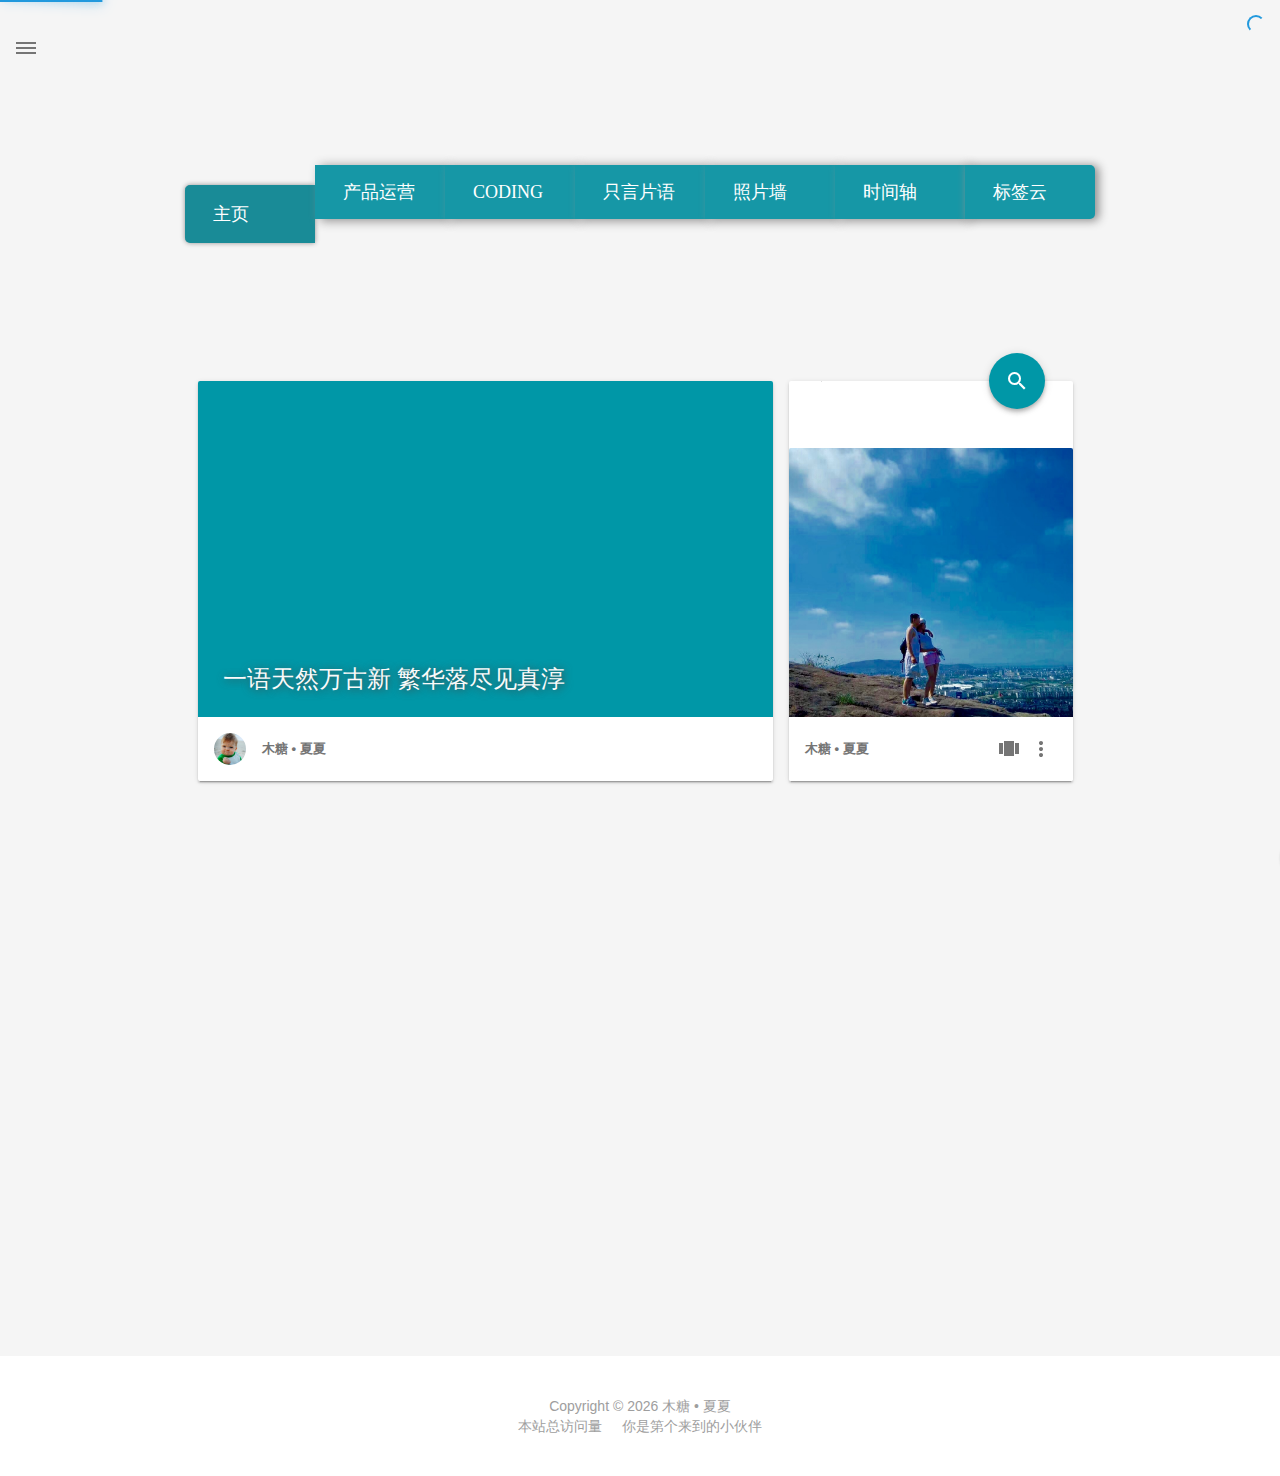
==== index.html @ 6023048c "Site updated: 2017-12-03 03:09:45" ====
<!DOCTYPE html>
<html style="display: none;" lang="zh">
    <head>
    <meta charset="utf-8">
    <meta name="baidu_union_verify" content="26bfc4e4250990ecbb964597d21adbf9">
    <!--
        © Material Theme
        https://github.com/viosey/hexo-theme-material
        Version: 1.5.0 -->
    <script>
        window.materialVersion = "1.5.0"
        // Delete localstorage with these tags
        window.oldVersion = [
            'codestartv1',
            '1.3.4',
            '1.4.0',
            '1.4.0b1'
        ]
    </script>

    <!-- dns prefetch -->
    <meta http-equiv="x-dns-prefetch-control" content="on">














    <!-- Title -->
    
    <title>
        
        木糖 • 夏夏
    </title>

    <!-- Meta & Info -->
    <meta http-equiv="X-UA-Compatible" content="IE=Edge,chrome=1">
    <meta name="viewport" content="width=device-width, initial-scale=1, user-scalable=no">
    <meta name="format-detection" content="telephone=no"/>
    <meta name="theme-color" content="#0097A7">
    <meta name="author" content="木糖 • 夏夏">
    <meta name="description" itemprop="description" content="">
    <meta name="keywords" content="">

    <!-- Import lsloader -->
    <script>(function(){window.lsloader={jsRunSequence:[],jsnamemap:{},cssnamemap:{}};lsloader.removeLS=function(key){try{localStorage.removeItem(key)}catch(e){}};lsloader.setLS=function(key,val){try{localStorage.setItem(key,val)}catch(e){}};lsloader.getLS=function(key){var val="";try{val=localStorage.getItem(key)}catch(e){val=""}return val};versionString="/*"+(window.materialVersion||"unknownVersion")+"*/";lsloader.clean=function(){try{var keys=[];for(var i=0;i<localStorage.length;i++){keys.push(localStorage.key(i))}keys.forEach(function(key){var data=lsloader.getLS(key);if(window.oldVersion){var remove=window.oldVersion.reduce(function(p,c){return p||data.indexOf("/*"+c+"*/")!==-1},false);if(remove){lsloader.removeLS(key)}}})}catch(e){}};lsloader.clean();lsloader.load=function(jsname,jspath,cssonload,isJs){if(typeof cssonload==="boolean"){isJs=cssonload;cssonload=undefined}isJs=isJs||false;cssonload=cssonload||function(){};var code;code=this.getLS(jsname);if(code&&code.indexOf(versionString)===-1){this.removeLS(jsname);this.requestResource(jsname,jspath,cssonload,isJs);return}if(code){var versionNumber=code.split(versionString)[0];if(versionNumber!=jspath){console.log("reload:"+jspath);this.removeLS(jsname);this.requestResource(jsname,jspath,cssonload,isJs);return}code=code.split(versionString)[1];if(isJs){this.jsRunSequence.push({name:jsname,code:code});this.runjs(jspath,jsname,code)}else{document.getElementById(jsname).appendChild(document.createTextNode(code));cssonload()}}else{this.requestResource(jsname,jspath,cssonload,isJs)}};lsloader.requestResource=function(name,path,cssonload,isJs){var that=this;if(isJs){this.iojs(path,name,function(path,name,code){that.setLS(name,path+versionString+code);that.runjs(path,name,code)})}else{this.iocss(path,name,function(code){document.getElementById(name).appendChild(document.createTextNode(code));that.setLS(name,path+versionString+code)},cssonload)}};lsloader.iojs=function(path,jsname,callback){var that=this;that.jsRunSequence.push({name:jsname,code:""});try{var xhr=new XMLHttpRequest;xhr.open("get",path,true);xhr.onreadystatechange=function(){if(xhr.readyState==4){if(xhr.status>=200&&xhr.status<300||xhr.status==304){if(xhr.response!=""){callback(path,jsname,xhr.response);return}}that.jsfallback(path,jsname)}};xhr.send(null)}catch(e){that.jsfallback(path,jsname)}};lsloader.iocss=function(path,jsname,callback,cssonload){var that=this;try{var xhr=new XMLHttpRequest;xhr.open("get",path,true);xhr.onreadystatechange=function(){if(xhr.readyState==4){if(xhr.status>=200&&xhr.status<300||xhr.status==304){if(xhr.response!=""){callback(xhr.response);cssonload();return}}that.cssfallback(path,jsname,cssonload)}};xhr.send(null)}catch(e){that.cssfallback(path,jsname,cssonload)}};lsloader.iofonts=function(path,jsname,callback,cssonload){var that=this;try{var xhr=new XMLHttpRequest;xhr.open("get",path,true);xhr.onreadystatechange=function(){if(xhr.readyState==4){if(xhr.status>=200&&xhr.status<300||xhr.status==304){if(xhr.response!=""){callback(xhr.response);cssonload();return}}that.cssfallback(path,jsname,cssonload)}};xhr.send(null)}catch(e){that.cssfallback(path,jsname,cssonload)}};lsloader.runjs=function(path,name,code){if(!!name&&!!code){for(var k in this.jsRunSequence){if(this.jsRunSequence[k].name==name){this.jsRunSequence[k].code=code}}}if(!!this.jsRunSequence[0]&&!!this.jsRunSequence[0].code&&this.jsRunSequence[0].status!="failed"){var script=document.createElement("script");script.appendChild(document.createTextNode(this.jsRunSequence[0].code));script.type="text/javascript";document.getElementsByTagName("head")[0].appendChild(script);this.jsRunSequence.shift();if(this.jsRunSequence.length>0){this.runjs()}}else if(!!this.jsRunSequence[0]&&this.jsRunSequence[0].status=="failed"){var that=this;var script=document.createElement("script");script.src=this.jsRunSequence[0].path;script.type="text/javascript";this.jsRunSequence[0].status="loading";script.onload=function(){that.jsRunSequence.shift();if(that.jsRunSequence.length>0){that.runjs()}};document.body.appendChild(script)}};lsloader.tagLoad=function(path,name){this.jsRunSequence.push({name:name,code:"",path:path,status:"failed"});this.runjs()};lsloader.jsfallback=function(path,name){if(!!this.jsnamemap[name]){return}else{this.jsnamemap[name]=name}for(var k in this.jsRunSequence){if(this.jsRunSequence[k].name==name){this.jsRunSequence[k].code="";this.jsRunSequence[k].status="failed";this.jsRunSequence[k].path=path}}this.runjs()};lsloader.cssfallback=function(path,name,cssonload){if(!!this.cssnamemap[name]){return}else{this.cssnamemap[name]=1}var link=document.createElement("link");link.type="text/css";link.href=path;link.rel="stylesheet";link.onload=link.onerror=cssonload;var root=document.getElementsByTagName("script")[0];root.parentNode.insertBefore(link,root)};lsloader.runInlineScript=function(scriptId,codeId){var code=document.getElementById(codeId).innerText;this.jsRunSequence.push({name:scriptId,code:code});this.runjs()};lsloader.loadCombo=function(jslist){var updateList="";var requestingModules={};for(var k in jslist){var LS=this.getLS(jslist[k].name);if(!!LS){var version=LS.split(versionString)[0];var code=LS.split(versionString)[1]}else{var version=""}if(version==jslist[k].path){this.jsRunSequence.push({name:jslist[k].name,code:code,path:jslist[k].path})}else{this.jsRunSequence.push({name:jslist[k].name,code:null,path:jslist[k].path,status:"comboloading"});requestingModules[jslist[k].name]=true;updateList+=(updateList==""?"":";")+jslist[k].path}}var that=this;if(!!updateList){var xhr=new XMLHttpRequest;xhr.open("get",combo+updateList,true);xhr.onreadystatechange=function(){if(xhr.readyState==4){if(xhr.status>=200&&xhr.status<300||xhr.status==304){if(xhr.response!=""){that.runCombo(xhr.response,requestingModules);return}}else{for(var i in that.jsRunSequence){if(requestingModules[that.jsRunSequence[i].name]){that.jsRunSequence[i].status="failed"}}that.runjs()}}};xhr.send(null)}this.runjs()};lsloader.runCombo=function(comboCode,requestingModules){comboCode=comboCode.split("/*combojs*/");comboCode.shift();for(var k in this.jsRunSequence){if(!!requestingModules[this.jsRunSequence[k].name]&&!!comboCode[0]){this.jsRunSequence[k].status="comboJS";this.jsRunSequence[k].code=comboCode[0];this.setLS(this.jsRunSequence[k].name,this.jsRunSequence[k].path+versionString+comboCode[0]);comboCode.shift()}}this.runjs()}})();</script>

    <!-- Import queue -->
    <script>function Queue(){this.dataStore=[];this.offer=b;this.poll=d;this.execNext=a;this.debug=false;this.startDebug=c;function b(e){if(this.debug){console.log("Offered a Queued Function.")}if(typeof e==="function"){this.dataStore.push(e)}else{console.log("You must offer a function.")}}function d(){if(this.debug){console.log("Polled a Queued Function.")}return this.dataStore.shift()}function a(){var e=this.poll();if(e!==undefined){if(this.debug){console.log("Run a Queued Function.")}e()}}function c(){this.debug=true}}var queue=new Queue();</script>

    <!-- Favicons -->
    <link rel="icon shortcut" type="image/ico" href="/img/favicon.png">
    <link rel="icon" sizes="192x192" href="/img/favicon.png">
    <link rel="apple-touch-icon" href="/img/favicon.png">

    <!--iOS -->
    <meta name="apple-mobile-web-app-title" content="Title">
    <meta name="apple-mobile-web-app-capable" content="yes">
    <meta name="apple-mobile-web-app-status-bar-style" content="black">
    <meta name="HandheldFriendly" content="True">
    <meta name="MobileOptimized" content="480">

    <!-- Add to homescreen for Chrome on Android -->
    <meta name="mobile-web-app-capable" content="yes">

    <!-- Add to homescreen for Safari on iOS -->
    <meta name="apple-mobile-web-app-capable" content="yes">
    <meta name="apple-mobile-web-app-status-bar-style" content="black">
    <meta name="apple-mobile-web-app-title" content="木糖 • 夏夏">

    <!-- Site Verification -->
    
    

    <!-- RSS -->
    

    <!--[if lte IE 9]>
        <link rel="stylesheet" href="/css/ie-blocker.css">

        
            <script src="/js/ie-blocker.zhCN.js"></script>
        
    <![endif]-->

    <!-- Import CSS -->
    
        <style id="material_css"></style><script>if(typeof window.lsLoadCSSMaxNums === "undefined")window.lsLoadCSSMaxNums = 0;window.lsLoadCSSMaxNums++;lsloader.load("material_css","/css/material.min.css?Z7a72R1E4SxzBKR/WGctOA==",function(){if(typeof window.lsLoadCSSNums === "undefined")window.lsLoadCSSNums = 0;window.lsLoadCSSNums++;if(window.lsLoadCSSNums == window.lsLoadCSSMaxNums)document.documentElement.style.display="";}, false)</script>
        <style id="style_css"></style><script>if(typeof window.lsLoadCSSMaxNums === "undefined")window.lsLoadCSSMaxNums = 0;window.lsLoadCSSMaxNums++;lsloader.load("style_css","/css/style.min.css?MKetZV3cUTfDxvMffaOezg==",function(){if(typeof window.lsLoadCSSNums === "undefined")window.lsLoadCSSNums = 0;window.lsLoadCSSNums++;if(window.lsLoadCSSNums == window.lsLoadCSSMaxNums)document.documentElement.style.display="";}, false)</script>

        

    

    
    
        <link rel="stylesheet" href="/css/menu_css.css">
    

    <!-- Config CSS -->

<!-- Other Styles -->
<style>
  body, html {
    font-family: Roboto, "Helvetica Neue", Helvetica, "PingFang SC", "Hiragino Sans GB", "Microsoft YaHei", "微软雅黑", Arial, sans-serif;
    overflow-x: hidden !important;
  }
  
  code {
    font-family: Consolas, Monaco, 'Andale Mono', 'Ubuntu Mono', monospace;
  }

  a {
    color: #00838F;
  }

  .mdl-card__media,
  #search-label,
  #search-form-label:after,
  #scheme-Paradox .hot_tags-count,
  #scheme-Paradox .sidebar_archives-count,
  #scheme-Paradox .sidebar-colored .sidebar-header,
  #scheme-Paradox .sidebar-colored .sidebar-badge{
    background-color: #0097A7 !important;
  }

  /* Sidebar User Drop Down Menu Text Color */
  #scheme-Paradox .sidebar-colored .sidebar-nav>.dropdown>.dropdown-menu>li>a:hover,
  #scheme-Paradox .sidebar-colored .sidebar-nav>.dropdown>.dropdown-menu>li>a:focus {
    color: #0097A7 !important;
  }

  #post_entry-right-info,
  .sidebar-colored .sidebar-nav li:hover > a,
  .sidebar-colored .sidebar-nav li:hover > a i,
  .sidebar-colored .sidebar-nav li > a:hover,
  .sidebar-colored .sidebar-nav li > a:hover i,
  .sidebar-colored .sidebar-nav li > a:focus i,
  .sidebar-colored .sidebar-nav > .open > a,
  .sidebar-colored .sidebar-nav > .open > a:hover,
  .sidebar-colored .sidebar-nav > .open > a:focus,
  #ds-reset #ds-ctx .ds-ctx-entry .ds-ctx-head a {
    color: #0097A7 !important;
  }

  .toTop {
    background: #757575 !important;
  }

  .material-layout .material-post>.material-nav,
  .material-layout .material-index>.material-nav,
  .material-nav a {
    color: #757575;
  }

  #scheme-Paradox .MD-burger-layer {
    background-color: #757575;
  }

  #scheme-Paradox #post-toc-trigger-btn {
    color: #757575;
  }

  .post-toc a:hover {
    color: #00838F;
    text-decoration: underline;
  }

</style>


<!-- Theme Background Related-->

    <style>
      body{
        background-color: #F5F5F5;
      }

      /* blog_info bottom background */
      #scheme-Paradox .material-layout .something-else .mdl-card__supporting-text{
        background-color: #fff;
      }
    </style>




<!-- Fade Effect -->

    <style>
      .fade {
        transition: all 800ms linear;
        -webkit-transform: translate3d(0,0,0);
        -moz-transform: translate3d(0,0,0);
        -ms-transform: translate3d(0,0,0);
        -o-transform: translate3d(0,0,0);
        transform: translate3d(0,0,0);
        opacity: 1;
      }

      .fade.out{
        opacity: 0;
      }
    </style>


<!-- Import Font -->
<!-- Import Roboto -->

    <style>
        @font-face {
            font-family: Roboto;
            font-style: normal;
            font-weight: 300;
            src: url(https://lib.baomitu.com/fonts/roboto/roboto-v15-latin-300.eot);
            src: local('Roboto'),local('Roboto-Normal'),url(https://lib.baomitu.com/fonts/roboto/roboto-v15-latin-300.eot?#iefix) format('embedded-opentype'),url(https://lib.baomitu.com/fonts/roboto/roboto-v15-latin-300.woff2) format('woff2'),url(https://lib.baomitu.com/fonts/roboto/roboto-v15-latin-300.woff) format('woff'),url(https://lib.baomitu.com/fonts/roboto/roboto-v15-latin-300.ttf) format('truetype'),url(https://lib.baomitu.com/fonts/roboto/roboto-v15-latin-300.svg#Roboto) format('svg')
        }

        @font-face {
            font-family: Roboto;
            font-style: normal;
            font-weight: regular;
            src: url(https://lib.baomitu.com/fonts/roboto/roboto-v15-latin-regular.eot);
            src: local('Roboto'),local('Roboto-Normal'),url(https://lib.baomitu.com/fonts/roboto/roboto-v15-latin-regular.eot?#iefix) format('embedded-opentype'),url(https://lib.baomitu.com/fonts/roboto/roboto-v15-latin-regular.woff2) format('woff2'),url(https://lib.baomitu.com/fonts/roboto/roboto-v15-latin-regular.woff) format('woff'),url(https://lib.baomitu.com/fonts/roboto/roboto-v15-latin-regular.ttf) format('truetype'),url(https://lib.baomitu.com/fonts/roboto/roboto-v15-latin-regular.svg#Roboto) format('svg')
        }

        @font-face {
            font-family: Roboto;
            font-style: normal;
            font-weight: 500;
            src: url(https://lib.baomitu.com/fonts/roboto/roboto-v15-latin-500.eot);
            src: local('Roboto'),local('Roboto-Normal'),url(https://lib.baomitu.com/fonts/roboto/roboto-v15-latin-500.eot?#iefix) format('embedded-opentype'),url(https://lib.baomitu.com/fonts/roboto/roboto-v15-latin-500.woff2) format('woff2'),url(https://lib.baomitu.com/fonts/roboto/roboto-v15-latin-500.woff) format('woff'),url(https://lib.baomitu.com/fonts/roboto/roboto-v15-latin-500.ttf) format('truetype'),url(https://lib.baomitu.com/fonts/roboto/roboto-v15-latin-500.svg#Roboto) format('svg')
        }
    </style>


<!-- Import Material Icon -->

    <style>
        @font-face {
            font-family: 'Material Icons';
            font-style: normal;
            font-weight: 400;
            src: local('Material Icons'),
            local('MaterialIcons-Regular'),
            url(/fonts/MaterialIcons-Regular.woff2) format('woff2'),
            url(/fonts/MaterialIcons-Regular.woff) format('woff'),
            url(/fonts/MaterialIcons-Regular.ttf) format('truetype');
        }
    </style>




    <!-- Import jQuery -->
    
        <script>lsloader.load("jq_js","/js/jquery.min.js?qcusAULNeBksqffqUM2+Ig==", true)</script>
    

    <!-- The Open Graph protocol -->
    <meta property="og:url" content="http://mutangxiaxia.github.io">
    <meta property="og:type" content="blog">
    <meta property="og:title" content="木糖 • 夏夏">
    <meta property="og:image" content="http://mutangxiaxia.github.io/img/favicon.png" />
    <meta property="og:description" content="">
    

    

    <!-- The Twitter Card protocol -->
    <meta name="twitter:title" content="木糖 • 夏夏">
    <meta name="twitter:description" content="">
    <meta name="twitter:image" content="http://mutangxiaxia.github.io/img/favicon.png">
    <meta name="twitter:card" content="summary_large_image" />
    <meta name="twitter:url" content="http://mutangxiaxia.github.io" />

    <!-- Add canonical link for SEO -->
    
        <link rel="canonical" href="http://mutangxiaxia.github.io" />
    

    <!-- Structured-data for SEO -->
    
        
<script type="application/ld+json">
{
    "@context": "http://schema.org",
    "@type": "Website",
    "publisher": {
        "@type": "Organization",
        "name": "木糖 • 夏夏",
        "logo": "/img/favicon.png"
    },
    "url": "http://mutangxiaxia.github.io",
    "image": {
        "@type": "ImageObject",
        "url": "/img/favicon.png"
    },
    "mainEntityOfPage": {
        "@type": "WebPage",
        "@id": "http://mutangxiaxia.github.io"
    },
    "description": ""
}
</script>




    

    <!-- Analytics -->
    
    
    

    <!-- Custom Head -->
    

    <script src="http://sdk.talkingdata.com/app/h5/v1?appid=DCAD94CDE6864CEDAE0E661F4DF3CDA7&vn=正式版&vc=2.0.1"></script>


</head>


    
        <body id="scheme-Paradox" class="lazy">
            <div class="material-layout  mdl-js-layout has-drawer is-upgraded">
                

                <!-- Main Container -->
                <main class="material-layout__content" id="main">

                    <!-- Top Anchor -->
                    <div id="top"></div>
                    

                        <div class="container_menu">
                                <ul class="menu">
                                    <li  class='active' ><a href="/">主页</a></li>
                                    <li  class='no_active' ><a href="/categories/pm">产品运营</a>
                                        <!-- <ul class="submenu">
                                            <li><a href="#">子菜单A</a></li>
                                            <li><a href="#">子菜单B</a></li>
                                            <li><a href="#">子菜单C</a></li>
                                            <li><a href="#">子菜单D</a></li>
                                            <li><a href="#">子菜单E</a></li>
                                            <li><a href="#">子菜单F</a></li>
                                            <li><a href="#">子菜单G</a></li>
                                            <li><a href="#">子菜单H</a></li>
                                        </ul> -->
                                    </li>
                                    <li  class='no_active' ><a href="/categories/coding">Coding</a>
                                        <!-- <ul class="submenu">
                                            <li><a href="#">子菜单A</a></li>
                                            <li><a href="#">子菜单B</a></li>
                                            <li><a href="#">子菜单C</a></li>
                                            <li><a href="#">子菜单D</a></li>
                                            <li><a href="#">子菜单E</a></li>
                                            <li><a href="#">子菜单F</a></li>
                                            <li><a href="#">子菜单G</a></li>
                                            <li><a href="#">子菜单H</a></li>
                                        </ul> -->
                                    </li>
                                    <li  class='no_active' ><a href="/categories/bookphrase">只言片语</a>
                                        <!-- <ul class="submenu">
                                            <li><a href="#">子菜单A</a></li>
                                            <li><a href="#">子菜单B</a></li>
                                            <li><a href="#">子菜单C</a></li>
                                            <li><a href="#">子菜单D</a></li>
                                            <li><a href="#">子菜单E</a></li>
                                            <li><a href="#">子菜单F</a></li>
                                            <li><a href="#">子菜单G</a></li>
                                            <li><a href="#">子菜单H</a></li>
                                        </ul> -->
                                    </li>
                                    <li  class='no_active' ><a href="#">照片墙</a></li>
                                    <li  class='no_active' ><a href="/timeline">时间轴</a></li>
                                    <li  class='no_active' ><a href="/tags">标签云</a></li>
                                </ul>
                        </div>
                        <!-- Hamburger Button -->
                        <button class="MD-burger-icon sidebar-toggle">
                            <span class="MD-burger-layer"></span>
                        </button>
                    

                    <!-- Index Module -->
<div class="material-index mdl-grid">
    
        <!-- Paradox Header -->
        <!-- Daily pic -->
<div class="mdl-card mdl-shadow--2dp daily-pic mdl-cell mdl-cell--8-col index-top-block" style="max-width: 575px;">

    <!-- Pic & Slogan -->
    <div class="mdl-card__media mdl-color-text--grey-50" style="background-image:url(https://api.i-meto.com/bing)">
        <p class="index-top-block-slogan"><a href="#">
        
            
                一语天然万古新 繁华落尽见真淳
            
        
        </a></p>
    </div>

    <!-- Avatar & Name -->
    <div class="mdl-card__supporting-text meta mdl-color-text--grey-600">
        <!-- Author Avatar -->
        <div id="author-avatar">
            <img src="/img/avatar.png" width="32px" height="32px" alt="avatar">
        </div>
        <div>
            <strong>木糖 • 夏夏</strong>
        </div>
    </div>
</div>

        <!-- Blog info -->
<div class="mdl-card mdl-shadow--2dp something-else mdl-cell mdl-cell--8-col mdl-cell--4-col-desktop index-top-block">

    <!-- Search -->
    
    <!-- Google -->
    <div class="mdl-textfield mdl-js-textfield mdl-textfield--expandable" method="post" action="">
        <label id="search-label" class="mdl-button mdl-js-ripple-effect mdl-js-button mdl-button--fab mdl-color--accent mdl-shadow--4dp" for="search">
            <i class="material-icons mdl-color-text--white" role="presentation">search</i>
        </label>

        <form autocomplete="off" id="search-form" method="get" action="//google.com/search" accept-charset="UTF-8" class="mdl-textfield__expandable-holder" target="_blank">
            <input class="mdl-textfield__input search-input" type="search" name="q" id="search" placeholder="">
            <label id="search-form-label" class="mdl-textfield__label" for="search"></label>

            <input type="hidden" name="sitesearch" value="http://mutangxiaxia.github.io">
        </form>
    </div>







    <!-- LOGO -->
    <div class="something-else-logo mdl-color--white mdl-color-text--grey-600" style='background-image: url("/img/logo.jpg"); background-size: cover;background-repeat: no-repeat;background-position: 50% 50%;'>
        <a href="#" target="_blank">

        </a>
    </div>

    <!-- Infomation -->
    <div class="mdl-card__supporting-text meta meta--fill mdl-color-text--grey-600">
        <!-- Blog Title -->
        <div>
            <strong>木糖 • 夏夏</strong>
        </div>
        <div class="section-spacer"></div>

        <!-- Pages -->
        <button id="show-pages-button" class="mdl-button mdl-js-button mdl-js-ripple-effect mdl-button--icon">
            <i class="material-icons" role="presentation">view_carousel</i>
            <span class="visuallyhidden">Pages</span>
        </button>
        <ul class="mdl-menu mdl-js-menu mdl-menu--bottom-right" for="show-pages-button">
            
        </ul>

        <!-- Menu -->
        <button id="menubtn" class="mdl-button mdl-js-button mdl-js-ripple-effect mdl-button--icon">
            <i class="material-icons" role="presentation">more_vert</i>
            <span class="visuallyhidden">show menu</span>
        </button>
        <ul class="mdl-menu mdl-js-menu mdl-menu--bottom-right" for="menubtn">
            

            

            
                <a class="index_share-link" href="http://service.weibo.com/share/share.php?appkey=&title=木糖 • 夏夏&url=http://mutangxiaxia.github.io&pic=http://mutangxiaxia.github.io/img/favicon.png&searchPic=false&style=simple" target="_blank">
                    <li class="mdl-menu__item mdl-js-ripple-effect">
                        分享到微博
                    </li>
                </a>
            

            
                <a class="index_share-link" href="https://twitter.com/intent/tweet?text=木糖 • 夏夏&url=http://mutangxiaxia.github.io&via=木糖 • 夏夏" target="_blank">
                    <li class="mdl-menu__item mdl-js-ripple-effect">
                        分享到 Twitter
                    </li>
                </a>
            

            
                <a class="index_share-link" href="https://www.facebook.com/sharer/sharer.php?u=http://mutangxiaxia.github.io" target="_blank">
                    <li class="mdl-menu__item mdl-js-ripple-effect">
                        分享到 Facebook
                    </li>
                </a>
            

            
                <a class="index_share-link" href="https://plus.google.com/share?url=http://mutangxiaxia.github.io" target="_blank">
                    <li class="mdl-menu__item mdl-js-ripple-effect">
                        分享到 Google+
                    </li>
                </a>
            

            

            
                <a class="post_share-link" href="http://connect.qq.com/widget/shareqq/index.html?site=木糖 • 夏夏&title=木糖 • 夏夏&summary=&pics=http://mutangxiaxia.github.io/img/favicon.png&url=http://mutangxiaxia.github.io" target="_blank">
                    <li class="mdl-menu__item">
                        分享到 QQ
                    </li>
                </a>
            

            
        </ul>
    </div>
</div>

    
    <div class="locate-thumbnail-symbol"></div>

    <!-- Pin on top -->
    

    <!-- Normal Post -->
    
        
            
                <!-- Paradox Thumbnail -->
                <div class="post_entry-module mdl-card mdl-shadow--2dp mdl-cell mdl-cell--12-col fade out" style="max-width:430px">
    <!-- Post Thumbnail -->
    
        
            <!-- Random Thumbnail -->
            <div class="post_thumbnail-random mdl-card__media mdl-color-text--grey-50">
        
    

        <!-- Post Title -->
        <p class="article-headline-p"><a href="/2017/12/03/hello-world/">Hello World</a></p>
    </div>

    <!-- Post Excerpt -->
    <div class="mdl-color-text--grey-600 mdl-card__supporting-text post_entry-content">
        
            Welcome to Hexo! This is your very first post. Check documentation for more info. If you get any problems when using Hexo, you can find the answe...
        
        &nbsp;&nbsp;&nbsp;
        <span>
            <a href="/2017/12/03/hello-world/" target="_self">阅读全文</a>
        </span>
    </div>
    <!-- Post_entry Info-->
    <div id="post_entry-info">
        <div id="post_entry-left-info" class="mdl-card__supporting-text meta mdl-color-text--grey-600 ">
            <!-- Author Avatar -->
            <div id="author-avatar">
                <img src="/img/avatar.png" width="44px" height="44px" alt="木糖 • 夏夏's avatar">
            </div>
            <div>
                <strong>木糖 • 夏夏</strong>
                <span>12月 03, 2017</span>
            </div>
        </div>
        <div id="post_entry-right-info">
          

            

            

            <!-- Post Views -->
            <span class="post_entry-views">
            </span>
        </div>
    </div>
</div>

            
            
        
    

    

    
        <script type="text/ls-javascript" id="thumbnail-script">
    var randomNum;

    var locatePost = $('.locate-thumbnail-symbol').next();
    for(var i = 0; i < 20; i++) {
        randomNum = Math.floor(Math.random() * 19 + 1);

        locatePost.children('.post_thumbnail-random').attr('id', 'random_thumbnail-'+randomNum);
        locatePost.children('.post_thumbnail-random').attr('data-original', '/img/random/material-' + randomNum + '.png');
    $('.post_thumbnail-random').addClass('lazy');

        locatePost = locatePost.next();
    }
</script>

    
</div>


                    
                        <!-- Overlay For Active Sidebar -->
<div class="sidebar-overlay"></div>

<!-- Material sidebar -->
<aside id="sidebar" class="sidebar sidebar-colored sidebar-fixed-left" role="navigation">
    <div id="sidebar-main">
        <!-- Sidebar Header -->
        <div class="sidebar-header header-cover" style="background-image: url(/img/sidebar_header.png);">
    <!-- Top bar -->
    <div class="top-bar"></div>

    <!-- Sidebar toggle button -->
    <button type="button" class="sidebar-toggle mdl-button mdl-js-button mdl-js-ripple-effect mdl-button--icon" style="display: initial;" data-upgraded=",MaterialButton,MaterialRipple">
        <i class="material-icons">clear_all</i>
        <span class="mdl-button__ripple-container">
            <span class="mdl-ripple">
            </span>
        </span>
    </button>

    <!-- Sidebar Avatar -->
    <div class="sidebar-image">
        <img src="/img/avatar.png" alt="木糖 • 夏夏's avatar">
    </div>

    <!-- Sidebar Email -->
    <a data-toggle="dropdown" class="sidebar-brand" href="#settings-dropdown">
        qiang_sheng@qq.com
        <b class="caret"></b>
    </a>
</div>


        <!-- Sidebar Navigation  -->
        <ul class="nav sidebar-nav">
    <!-- User dropdown  -->
    <li class="dropdown">
        <ul id="settings-dropdown" class="dropdown-menu">
            
                <li>
                    <a href="#" target="_blank" title="Email Me">
                        
                            <i class="material-icons sidebar-material-icons sidebar-indent-left1pc-element">email</i>
                        
                        Email Me
                    </a>
                </li>
            
        </ul>
    </li>

    <!-- Homepage -->
    
        <li id="sidebar-first-li">
            <a href="/">
                
                    <i class="material-icons sidebar-material-icons">home</i>
                
                主页
            </a>
        </li>
        
    

    <!-- Archives  -->
    
        <li class="dropdown">
            <a href="#" class="ripple-effect dropdown-toggle" data-toggle="dropdown">
                
                    <i class="material-icons sidebar-material-icons">inbox</i>
                
                    归档
                <b class="caret"></b>
            </a>
            <ul class="dropdown-menu">
            <li>
                <a class="sidebar_archives-link" href="/archives/2017/12/">十二月 2017<span class="sidebar_archives-count">1</span></a>
            </ul>
        </li>
        
    

    <!-- Categories  -->
    
        <li class="dropdown">
            <a href="#" class="ripple-effect dropdown-toggle" data-toggle="dropdown">
                
                    <i class="material-icons sidebar-material-icons">chrome_reader_mode</i>
                
                分类
                <b class="caret"></b>
            </a>
            <ul class="dropdown-menu">
                <li>
                
            </ul>
        </li>
        
    

    <!-- Pages  -->
    

    <!-- Article Number  -->
    
        <li>
            <a href="/archives">
                文章总数
                <span class="sidebar-badge">1</span>
            </a>
        </li>
        
    
</ul>


        <!-- Sidebar Footer -->
        <!--
I'm glad you use this theme, the development is no so easy, I hope you can keep the copyright, I will thank you so much.
If you still want to delete the copyrights, could you still retain the first one? Which namely "Theme Material"
It will not impact the appearance and can give developers a lot of support :)

很高兴您使用并喜欢该主题，开发不易 十分谢谢与希望您可以保留一下版权声明。
如果您仍然想删除的话 能否只保留第一项呢？即 "Theme Material"
它不会影响美观并可以给开发者很大的支持和动力。 :)
-->

<!-- Sidebar Divider -->

    <div class="sidebar-divider"></div>


<!-- Theme Material -->
<!--  -->

<!-- Help & Support -->
<!--

-->

<!-- Feedback -->
<!--

-->

<!-- About Theme -->
<!--

-->

    </div>

    <!-- Sidebar Image -->
    

</aside>

                    

                    
                        <!-- Footer Top Button -->
                        <div id="back-to-top" class="toTop-wrap">
    <a href="#top" class="toTop">
        <i class="material-icons footer_top-i">expand_less</i>
    </a>
</div>

                    

                    <!--Footer-->
<footer class="mdl-mini-footer" id="bottom">
    
        <!-- Paradox Footer Left Section -->
        <div class="mdl-mini-footer--left-section sns-list">
    <!-- Twitter -->
    

    <!-- Facebook -->
    

    <!-- Google + -->
    

    <!-- Weibo -->
    

    <!-- Instagram -->
    

    <!-- Tumblr -->
    

    <!-- Github -->
    

    <!-- LinkedIn -->
    

    <!-- Zhihu -->
    

    <!-- Bilibili -->
    

    <!-- Telegram -->
    
    
    <!-- V2EX -->
    
</div>


        <!--Copyright-->
        <div id="copyright">
            Copyright&nbsp;©<script type="text/javascript">var fd = new Date();document.write("&nbsp;" + fd.getFullYear() + "&nbsp;");</script>木糖 • 夏夏
            
            <div>
                <script async src="https://dn-lbstatics.qbox.me/busuanzi/2.3/busuanzi.pure.mini.js"></script>
                <div>
                    本站总访问量 <span id="busuanzi_value_site_pv"></span> &nbsp&nbsp&nbsp
                    你是第<span id="busuanzi_value_site_uv"></span>个来到的小伙伴
                </div>
            </div>

        </div>

        <!-- Paradox Footer Right Section -->

        <!--
        I am glad you use this theme, the development is no so easy, I hope you can keep the copyright.
        It will not impact the appearance and can give developers a lot of support :)

        很高兴您使用该主题，开发不易，希望您可以保留一下版权声明。
        它不会影响美观并可以给开发者很大的支持。 :)
        -->

        <!-- <div class="mdl-mini-footer--right-section">
            <div>
                <div class="footer-develop-div">Powered by <a href="https://hexo.io" target="_blank" class="footer-develop-a">Hexo</a></div>
                <div class="footer-develop-div">Theme - <a href="https://github.com/viosey/hexo-theme-material" target="_blank" class="footer-develop-a">Material</a></div>
            </div>
        </div> -->
    
</footer>


                    <!-- Import JS File -->

    <script>lsloader.load("lazyload_js","/js/lazyload.min.js?1BcfzuNXqV+ntF6gq+5X3Q==", true)</script>



    <script>lsloader.load("js_js","/js/js.min.js?V/53wGualMuiPM3xoetD5Q==", true)</script>



    <script>lsloader.load("np_js","/js/nprogress.js?pl3Qhb9lvqR1FlyLUna1Yw==", true)</script>


<script type="text/ls-javascript" id="NProgress-script">
    NProgress.configure({
        showSpinner: true
    });
    NProgress.start();
    $('#nprogress .bar').css({
        'background': '#29d'
    });
    $('#nprogress .peg').css({
        'box-shadow': '0 0 10px #29d, 0 0 15px #29d'
    });
    $('#nprogress .spinner-icon').css({
        'border-top-color': '#29d',
        'border-left-color': '#29d'
    });
    setTimeout(function() {
        NProgress.done();
        $('.fade').removeClass('out');
    }, 800);
</script>












    <!-- Swiftye -->
    

    <!-- Local Search-->
    


<!-- UC Browser Compatible -->
<script>
	var agent = navigator.userAgent.toLowerCase();
	if(agent.indexOf('ucbrowser')>0) {
		document.write('<link rel="stylesheet" href="/css/uc.css">');
	   alert('由于 UC 浏览器使用极旧的内核，而本网站使用了一些新的特性。\n为了您能更好的浏览，推荐使用 Chrome 或 Firefox 浏览器。');
	}
</script>

<!-- Import prettify js  -->


    
        <script>lsloader.load("hanabi","/js/hanabi-browser-bundle.js?Pki5+pzkluqu53g+ouMWpA==", true)</script>
    


<!-- Window Load -->
<!-- add class for prettify -->
<script type="text/ls-javascript" id="window-load">
    $(window).on('load', function() {
        // Post_Toc parent position fixed
        $('.post-toc-wrap').parent('.mdl-menu__container').css('position', 'fixed');
    });

    
    
        
        
        HanabiBrowser.start('pre code',true);
    
</script>

<!-- MathJax Load-->


<!-- Bing Background -->


<script type="text/ls-javascript" id="lazy-load">
    // Offer LazyLoad
    queue.offer(function(){
        $('.lazy').lazyload({
            effect : 'show'
        });
    });

    // Start Queue
    $(document).ready(function(){
        setInterval(function(){
            queue.execNext();
        },200);
    });
</script>

<!-- Custom Footer -->



<script>
    (function(){
        var scriptList = document.querySelectorAll('script[type="text/ls-javascript"]')

        for (var i = 0; i < scriptList.length; ++i) {
            var item = scriptList[i];
            lsloader.runInlineScript(item.id,item.id);
        }
    })()
console.log('\n %c © Material Theme | Version: 1.5.0 | https://github.com/viosey/hexo-theme-material %c \n', 'color:#455a64;background:#e0e0e0;padding:5px 0;border-top-left-radius:5px;border-bottom-left-radius:5px;', 'color:#455a64;background:#e0e0e0;padding:5px 0;border-top-right-radius:5px;border-bottom-right-radius:5px;');
</script>

                </main>
            </div>
        </body>
    
</html>
---- css/ie-blocker.css ----
@charset "utf-8";
body .demo-blog{
    display: none;
}

h1{
    background-color: #fff;
    font-size: 48px;
    line-height: 48px;
    border-left: none;
    width: auto;
    margin: 0px !important;
}

#ib-container {
    display: none;
    width: 100%;
    height: 100%;
    font-family: Arial, Helvetica, sans-serif;
    position: fixed;
    top: 0;
    left: 0;
    box-sizing: content-box !important;
    z-index: 99999;
}

#ib-container * {
    box-sizing: content-box !important;
}

.ib-modal {
    height: 288px;
    background: #fff;
    border-left: 8px solid #4fc1e9;
    position: absolute;
    color: #434a54;
    z-index: 99999;
    width: 592px;
    top: 50%;
    left: 50%;
    transform: translateY(-50%) translateX(-50%);
    padding: 49px 30px 30px;
}

.ib-header {
    height: 80px;
    padding: 0;
}

.ib-header h1 {
    margin: 0;
    font-size: 24px;
    text-align: left;
    color: #434a54;
}

.ib-header p {
    margin: 10px 0 0 0;
    font-size: 14px;
    line-height: 18px;
    text-align: left;
    color: #434a54;
}

.ib-header p strong {
    font-weight: normal;
    color: #3bafda;
}

.ib-browsers {
    height: 80px;
    list-style: none;
    margin: 0;
    padding: 0;
    padding-top: 0;
    margin-top: 49px;
}

.ib-browsers li {
    float: left;
    width: 148px;
    height: 80px;
    position: relative;
    list-style: none;
}

.ib-browsers li a {
    display: block;
    width: 100%;
    height: 100%;
    position: absolute;
    color: #434a54;
    text-decoration: none;
    cursor: pointer;
}

.ib-browsers li a:hover {
    background-color: #F2F2F2;
}

.ib-browsers li a:hover .ib-browser-name {
    background-color: #4fc1e9;
    color: #fff;
}

.ib-browser-icon {
    display: block;
    width: 118px;
    height: 90px;
    margin: 0 auto;
    margin-top: 20px;
}

.ib-browser-name {
    line-height: 18px;
    margin-top: 5px;
    text-align: center;
    font-size: 20px;
}

.ib-browser-description {
    height: 50px;
    line-height: 14px;
    font-size: 12px;
    margin-top: 10px;
    padding: 0 5px;
}

.ib-footer {
    height: 30px;
}

.ib-try {
    float: right;
    height: 30px;
    padding: 0 15px;
    color: #fff;
    background-color: #3bafda;
    font-size: 12px;
    line-height: 30px;
    cursor: pointer;
    text-decoration: none;
    margin-top: 49px;
}

.ib-try:hover {
    background-color: #4fc1e9;
}

.ib-mask {
    width: 100%;
    height: 100%;
    position: absolute;
    top: 0;
    left: 0;
    _position: absolute;
    _top: expression(eval(document.documentElement.scrollTop) + 'px');
    _left: expression(eval(document.documentElement.scrollLeft) + 'px');
    _right: auto;
    _bottom: auto;
    _width: expression(eval(document.documentElement.clientWidth) + 'px');
    _height: expression(eval(document.documentElement.clientHeight) + 'px');
    z-index: 99999;
}

.ib-mask {
    background: rgb(0, 0, 0);
    opacity: 0.8;
    -ms-filter: "progid:DXImageTransform.Microsoft.Alpha(Opacity=80)";
    filter: alpha(opacity=80);
    z-index: 99998;
}

.zh-cn #ib-container {
    font-family: 'Microsoft Yahei', sans-serif;
}

.zh-cn .ib-browser-description {
    font-size: 12px;
}
---- css/menu_css.css ----
* {
    margin: 0;
    padding: 0;
}


/* html { background-color: rgb(243, 24, 24); } */

@media screen and (max-width: 1100px) {
    .container_menu {
        display: none;
    }
}

@media screen and (min-width: 1100px) {
    .container_menu {
        margin-bottom: 150px;
        margin-top: 0px;
        margin-left: auto;
        margin-right: auto;
        width: 90%;
        display: flex;
        flex-direction: column;
        align-items: center;
    }
}

.menu,
.menu ul {
    list-style: none;
    padding: 0;
    margin: 0;
}

.menu {
    height: 58px;
}

.menu li {
    /* background: -moz-linear-gradient(#106F7A, #1697A6);
    background: -ms-linear-gradient(#106F7A, #1697A6);
    background: -webkit-gradient(linear, left top, left bottom, color-stop(0%, #106F7A), color-stop(100%, #1697A6));
    background: -webkit-linear-gradient(#106F7A, rgb(9, 90, 99));
    background: -o-linear-gradient(#106F7A, #1697A6);
    filter: progid:DXImageTransform.Microsoft.gradient(startColorstr='#106F7A', endColorstr='#1697A6');
    -ms-filter: "progid:DXImageTransform.Microsoft.gradient(startColorstr='#106F7A', endColorstr='#1697A6')";
    background: linear-gradient(#106F7A, #1697A6); */
    background-color: #1697A6;
    box-shadow: 5px 1px 10px 0.5px #919090;
    /* border-bottom: 2px solid #1697A6;
    border-top: 2px solid #106F7A; */
    border-color: #1697A6;
    min-width: 130px;
}

.menu>li {
    display: block;
    float: left;
    position: relative;
}

li.active {
    top: 20px;
    color: #4eacff;
    background-color: #198b97;
    box-shadow: 0 0 5px 0 #919090;
    transition: all .4s;
    border-bottom: 2px solid #198b97;
    border-top: 2px solid #198b97;
}

.menu>li:first-child {
    /* border-radius: 5px 0 0; */
    border-top-left-radius: 5px;
    border-bottom-left-radius: 5px;
}

.menu>li:last-child {
    border-top-right-radius: 5px;
    border-bottom-right-radius: 5px;
    box-shadow: 3px 1px 10px 0.5px #919090;
}

.menu a {
    border-left: 3px solid rgba(0, 0, 0, 0);
    color: #ffffff;
    display: block;
    font-family: 'Lucida Console';
    font-size: 18px;
    line-height: 54px;
    padding: 0 25px;
    text-decoration: none;
    text-transform: uppercase;
}

.menu li:hover {
    background-color: #198b97;
    border-bottom: 2px solid #198b97;
    border-top: 2px solid #198b97;
    /* background: -moz-linear-gradient(#1697A6, #1697A6);
    background: -ms-linear-gradient(#1c1c1c, #1b1b1b);
    background: -webkit-gradient(linear, left top, left bottom, color-stop(0%, #1c1c1c), color-stop(100%, #1b1b1b));
    background: -webkit-linear-gradient(#1697A6, #1697A6);
    background: -o-linear-gradient(#1c1c1c, #1b1b1b);
    filter: progid:DXImageTransform.Microsoft.gradient(startColorstr='#1c1c1c', endColorstr='#1b1b1b');
    -ms-filter: "progid:DXImageTransform.Microsoft.gradient(startColorstr='#1c1c1c', endColorstr='#1b1b1b')";
    background: linear-gradient(#1697A6, #1697A6); */
}

.menu li:hover>a {
    border-radius: 5px 0 0 0;
    border-left: 3px solid #198b97;
    /* color: #585858; */
}

.submenu {
    left: 0;
    max-height: 0;
    position: absolute;
    top: 100%;
    z-index: 0;
    -webkit-perspective: 400px;
    -moz-perspective: 400px;
    -ms-perspective: 400px;
    -o-perspective: 400px;
    perspective: 400px;
}

.submenu li {
    opacity: 0;
    -webkit-transform: rotateY(90deg);
    -moz-transform: rotateY(90deg);
    -ms-transform: rotateY(90deg);
    -o-transform: rotateY(90deg);
    transform: rotateY(90deg);
    -webkit-transition: opacity .4s, -webkit-transform .5s;
    -moz-transition: opacity .4s, -moz-transform .5s;
    -ms-transition: opacity .4s, -ms-transform .5s;
    -o-transition: opacity .4s, -o-transform .5s;
    transition: opacity .4s, transform .5s;
}

.menu .submenu li:hover a {
    border-left: 3px solid #454545;
    border-radius: 0;
    color: #ffffff;
}

.menu>li:hover .submenu,
.menu>li:focus .submenu {
    max-height: 2000px;
    z-index: 10;
}

.menu>li:hover .submenu li,
.menu>li:focus .submenu li {
    opacity: 1;
    -webkit-transform: none;
    -moz-transform: none;
    -ms-transform: none;
    -o-transform: none;
    transform: none;
}

.menu li:hover .submenu li:nth-child(1) {
    -webkit-transition-delay: 0s;
    -moz-transition-delay: 0s;
    -ms-transition-delay: 0s;
    -o-transition-delay: 0s;
    transition-delay: 0s;
}

.menu li:hover .submenu li:nth-child(2) {
    -webkit-transition-delay: 50ms;
    -moz-transition-delay: 50ms;
    -ms-transition-delay: 50ms;
    -o-transition-delay: 50ms;
    transition-delay: 50ms;
}

.menu li:hover .submenu li:nth-child(3) {
    -webkit-transition-delay: 100ms;
    -moz-transition-delay: 100ms;
    -ms-transition-delay: 100ms;
    -o-transition-delay: 100ms;
    transition-delay: 100ms;
}

.menu li:hover .submenu li:nth-child(4) {
    -webkit-transition-delay: 150ms;
    -moz-transition-delay: 150ms;
    -ms-transition-delay: 150ms;
    -o-transition-delay: 150ms;
    transition-delay: 150ms;
}

.menu li:hover .submenu li:nth-child(5) {
    -webkit-transition-delay: 200ms;
    -moz-transition-delay: 200ms;
    -ms-transition-delay: 200ms;
    -o-transition-delay: 200ms;
    transition-delay: 200ms;
}

.menu li:hover .submenu li:nth-child(6) {
    -webkit-transition-delay: 250ms;
    -moz-transition-delay: 250ms;
    -ms-transition-delay: 250ms;
    -o-transition-delay: 250ms;
    transition-delay: 250ms;
}

.menu li:hover .submenu li:nth-child(7) {
    -webkit-transition-delay: 300ms;
    -moz-transition-delay: 300ms;
    -ms-transition-delay: 300ms;
    -o-transition-delay: 300ms;
    transition-delay: 300ms;
}

.menu li:hover .submenu li:nth-child(8) {
    -webkit-transition-delay: 350ms;
    -moz-transition-delay: 350ms;
    -ms-transition-delay: 350ms;
    -o-transition-delay: 350ms;
    transition-delay: 350ms;
}

.submenu li:nth-child(1) {
    -webkit-transition-delay: 350ms;
    -moz-transition-delay: 350ms;
    -ms-transition-delay: 350ms;
    -o-transition-delay: 350ms;
    transition-delay: 350ms;
}

.submenu li:nth-child(2) {
    -webkit-transition-delay: 300ms;
    -moz-transition-delay: 300ms;
    -ms-transition-delay: 300ms;
    -o-transition-delay: 300ms;
    transition-delay: 300ms;
}

.submenu li:nth-child(3) {
    -webkit-transition-delay: 250ms;
    -moz-transition-delay: 250ms;
    -ms-transition-delay: 250ms;
    -o-transition-delay: 250ms;
    transition-delay: 250ms;
}

.submenu li:nth-child(4) {
    -webkit-transition-delay: 200ms;
    -moz-transition-delay: 200ms;
    -ms-transition-delay: 200ms;
    -o-transition-delay: 200ms;
    transition-delay: 200ms;
}

.submenu li:nth-child(5) {
    -webkit-transition-delay: 150ms;
    -moz-transition-delay: 150ms;
    -ms-transition-delay: 150ms;
    -o-transition-delay: 150ms;
    transition-delay: 150ms;
}

.submenu li:nth-child(6) {
    -webkit-transition-delay: 100ms;
    -moz-transition-delay: 100ms;
    -ms-transition-delay: 100ms;
    -o-transition-delay: 100ms;
    transition-delay: 100ms;
}

.submenu li:nth-child(7) {
    -webkit-transition-delay: 50ms;
    -moz-transition-delay: 50ms;
    -ms-transition-delay: 50ms;
    -o-transition-delay: 50ms;
    transition-delay: 50ms;
}

.submenu li:nth-child(8) {
    -webkit-transition-delay: 0s;
    -moz-transition-delay: 0s;
    -ms-transition-delay: 0s;
    -o-transition-delay: 0s;
    transition-delay: 0s;
}
---- css/uc.css ----
#scheme-Paradox .mdl-grid{
  display: block !important;
}

#scheme-Paradox .material-layout .mdl-card{
  margin-left: 0;
  margin-right: 0;
  width: 100%;
}

#scheme-Paradox .material-layout .mdl-card{
  display: block;
}

#scheme-Paradox .material-layout .mdl-card__media{
  display: block;
}

#scheme-Paradox .index-top-block,
#scheme-Paradox footer{
  display: none !important;
}

#scheme-Paradox .material-index{
  padding-top: 80px !important;
}

#scheme-Paradox .material-layout .mdl-card__media{
  height: 223px;
}

#scheme-Paradox .post_entry-content {
  display: block !important;
}

#scheme-Paradox .material-layout .meta{
  display: block !important;
}

#scheme-Paradox .article-headline-p{
  position: relative;
  top: 140px;
}

#scheme-Paradox #author-avatar{
  width: 44px;
  height: 44px;
  float: left;
}

.fabs{
  width: 56px;
}

#uc_recommend_ad{
  display: none !important;
}
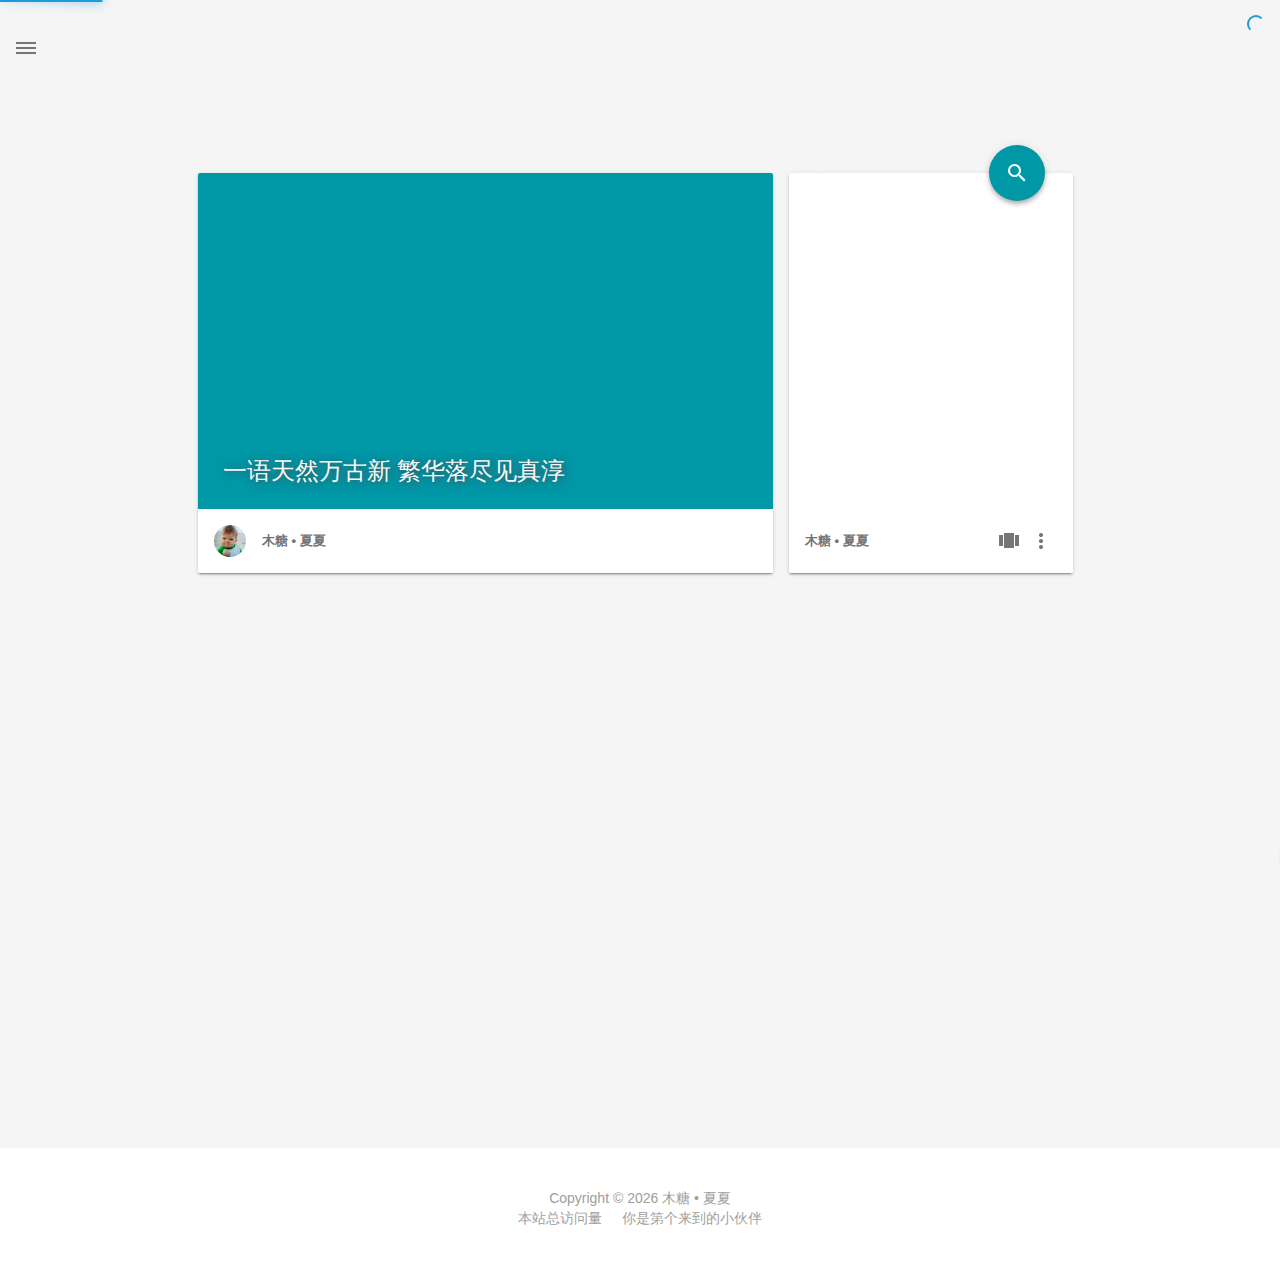
==== commit 38964f8e: "Site updated: 2017-12-03 03:31:49" ====
--- a/index.html
+++ b/index.html
@@ -325,7 +325,7 @@
     <!-- Custom Head -->
     
 
-    <script src="http://sdk.talkingdata.com/app/h5/v1?appid=DCAD94CDE6864CEDAE0E661F4DF3CDA7&vn=正式版&vc=2.0.1"></script>
+      <script src="http://sdk.talkingdata.com/app/h5/v1?appid=61ECF5EDED114594ABCC825821BAB28B&vn=正式版&vc=2.0.1"></script>
 
 
 </head>
@@ -343,50 +343,6 @@
                     <div id="top"></div>
                     
 
-                        <div class="container_menu">
-                                <ul class="menu">
-                                    <li  class='active' ><a href="/">主页</a></li>
-                                    <li  class='no_active' ><a href="/categories/pm">产品运营</a>
-                                        <!-- <ul class="submenu">
-                                            <li><a href="#">子菜单A</a></li>
-                                            <li><a href="#">子菜单B</a></li>
-                                            <li><a href="#">子菜单C</a></li>
-                                            <li><a href="#">子菜单D</a></li>
-                                            <li><a href="#">子菜单E</a></li>
-                                            <li><a href="#">子菜单F</a></li>
-                                            <li><a href="#">子菜单G</a></li>
-                                            <li><a href="#">子菜单H</a></li>
-                                        </ul> -->
-                                    </li>
-                                    <li  class='no_active' ><a href="/categories/coding">Coding</a>
-                                        <!-- <ul class="submenu">
-                                            <li><a href="#">子菜单A</a></li>
-                                            <li><a href="#">子菜单B</a></li>
-                                            <li><a href="#">子菜单C</a></li>
-                                            <li><a href="#">子菜单D</a></li>
-                                            <li><a href="#">子菜单E</a></li>
-                                            <li><a href="#">子菜单F</a></li>
-                                            <li><a href="#">子菜单G</a></li>
-                                            <li><a href="#">子菜单H</a></li>
-                                        </ul> -->
-                                    </li>
-                                    <li  class='no_active' ><a href="/categories/bookphrase">只言片语</a>
-                                        <!-- <ul class="submenu">
-                                            <li><a href="#">子菜单A</a></li>
-                                            <li><a href="#">子菜单B</a></li>
-                                            <li><a href="#">子菜单C</a></li>
-                                            <li><a href="#">子菜单D</a></li>
-                                            <li><a href="#">子菜单E</a></li>
-                                            <li><a href="#">子菜单F</a></li>
-                                            <li><a href="#">子菜单G</a></li>
-                                            <li><a href="#">子菜单H</a></li>
-                                        </ul> -->
-                                    </li>
-                                    <li  class='no_active' ><a href="#">照片墙</a></li>
-                                    <li  class='no_active' ><a href="/timeline">时间轴</a></li>
-                                    <li  class='no_active' ><a href="/tags">标签云</a></li>
-                                </ul>
-                        </div>
                         <!-- Hamburger Button -->
                         <button class="MD-burger-icon sidebar-toggle">
                             <span class="MD-burger-layer"></span>
@@ -449,7 +405,7 @@
 
 
     <!-- LOGO -->
-    <div class="something-else-logo mdl-color--white mdl-color-text--grey-600" style='background-image: url("/img/logo.jpg"); background-size: cover;background-repeat: no-repeat;background-position: 50% 50%;'>
+    <div class="something-else-logo mdl-color--white mdl-color-text--grey-600" style='background-image: url("/"); background-size: cover;background-repeat: no-repeat;background-position: 50% 50%;'>
         <a href="#" target="_blank">
 
         </a>
@@ -615,166 +571,6 @@
     
 </div>
 
-
-                    
-                        <!-- Overlay For Active Sidebar -->
-<div class="sidebar-overlay"></div>
-
-<!-- Material sidebar -->
-<aside id="sidebar" class="sidebar sidebar-colored sidebar-fixed-left" role="navigation">
-    <div id="sidebar-main">
-        <!-- Sidebar Header -->
-        <div class="sidebar-header header-cover" style="background-image: url(/img/sidebar_header.png);">
-    <!-- Top bar -->
-    <div class="top-bar"></div>
-
-    <!-- Sidebar toggle button -->
-    <button type="button" class="sidebar-toggle mdl-button mdl-js-button mdl-js-ripple-effect mdl-button--icon" style="display: initial;" data-upgraded=",MaterialButton,MaterialRipple">
-        <i class="material-icons">clear_all</i>
-        <span class="mdl-button__ripple-container">
-            <span class="mdl-ripple">
-            </span>
-        </span>
-    </button>
-
-    <!-- Sidebar Avatar -->
-    <div class="sidebar-image">
-        <img src="/img/avatar.png" alt="木糖 • 夏夏's avatar">
-    </div>
-
-    <!-- Sidebar Email -->
-    <a data-toggle="dropdown" class="sidebar-brand" href="#settings-dropdown">
-        qiang_sheng@qq.com
-        <b class="caret"></b>
-    </a>
-</div>
-
-
-        <!-- Sidebar Navigation  -->
-        <ul class="nav sidebar-nav">
-    <!-- User dropdown  -->
-    <li class="dropdown">
-        <ul id="settings-dropdown" class="dropdown-menu">
-            
-                <li>
-                    <a href="#" target="_blank" title="Email Me">
-                        
-                            <i class="material-icons sidebar-material-icons sidebar-indent-left1pc-element">email</i>
-                        
-                        Email Me
-                    </a>
-                </li>
-            
-        </ul>
-    </li>
-
-    <!-- Homepage -->
-    
-        <li id="sidebar-first-li">
-            <a href="/">
-                
-                    <i class="material-icons sidebar-material-icons">home</i>
-                
-                主页
-            </a>
-        </li>
-        
-    
-
-    <!-- Archives  -->
-    
-        <li class="dropdown">
-            <a href="#" class="ripple-effect dropdown-toggle" data-toggle="dropdown">
-                
-                    <i class="material-icons sidebar-material-icons">inbox</i>
-                
-                    归档
-                <b class="caret"></b>
-            </a>
-            <ul class="dropdown-menu">
-            <li>
-                <a class="sidebar_archives-link" href="/archives/2017/12/">十二月 2017<span class="sidebar_archives-count">1</span></a>
-            </ul>
-        </li>
-        
-    
-
-    <!-- Categories  -->
-    
-        <li class="dropdown">
-            <a href="#" class="ripple-effect dropdown-toggle" data-toggle="dropdown">
-                
-                    <i class="material-icons sidebar-material-icons">chrome_reader_mode</i>
-                
-                分类
-                <b class="caret"></b>
-            </a>
-            <ul class="dropdown-menu">
-                <li>
-                
-            </ul>
-        </li>
-        
-    
-
-    <!-- Pages  -->
-    
-
-    <!-- Article Number  -->
-    
-        <li>
-            <a href="/archives">
-                文章总数
-                <span class="sidebar-badge">1</span>
-            </a>
-        </li>
-        
-    
-</ul>
-
-
-        <!-- Sidebar Footer -->
-        <!--
-I'm glad you use this theme, the development is no so easy, I hope you can keep the copyright, I will thank you so much.
-If you still want to delete the copyrights, could you still retain the first one? Which namely "Theme Material"
-It will not impact the appearance and can give developers a lot of support :)
-
-很高兴您使用并喜欢该主题，开发不易 十分谢谢与希望您可以保留一下版权声明。
-如果您仍然想删除的话 能否只保留第一项呢？即 "Theme Material"
-它不会影响美观并可以给开发者很大的支持和动力。 :)
--->
-
-<!-- Sidebar Divider -->
-
-    <div class="sidebar-divider"></div>
-
-
-<!-- Theme Material -->
-<!--  -->
-
-<!-- Help & Support -->
-<!--
-
--->
-
-<!-- Feedback -->
-<!--
-
--->
-
-<!-- About Theme -->
-<!--
-
--->
-
-    </div>
-
-    <!-- Sidebar Image -->
-    
-
-</aside>
-
-                    
 
                     
                         <!-- Footer Top Button -->
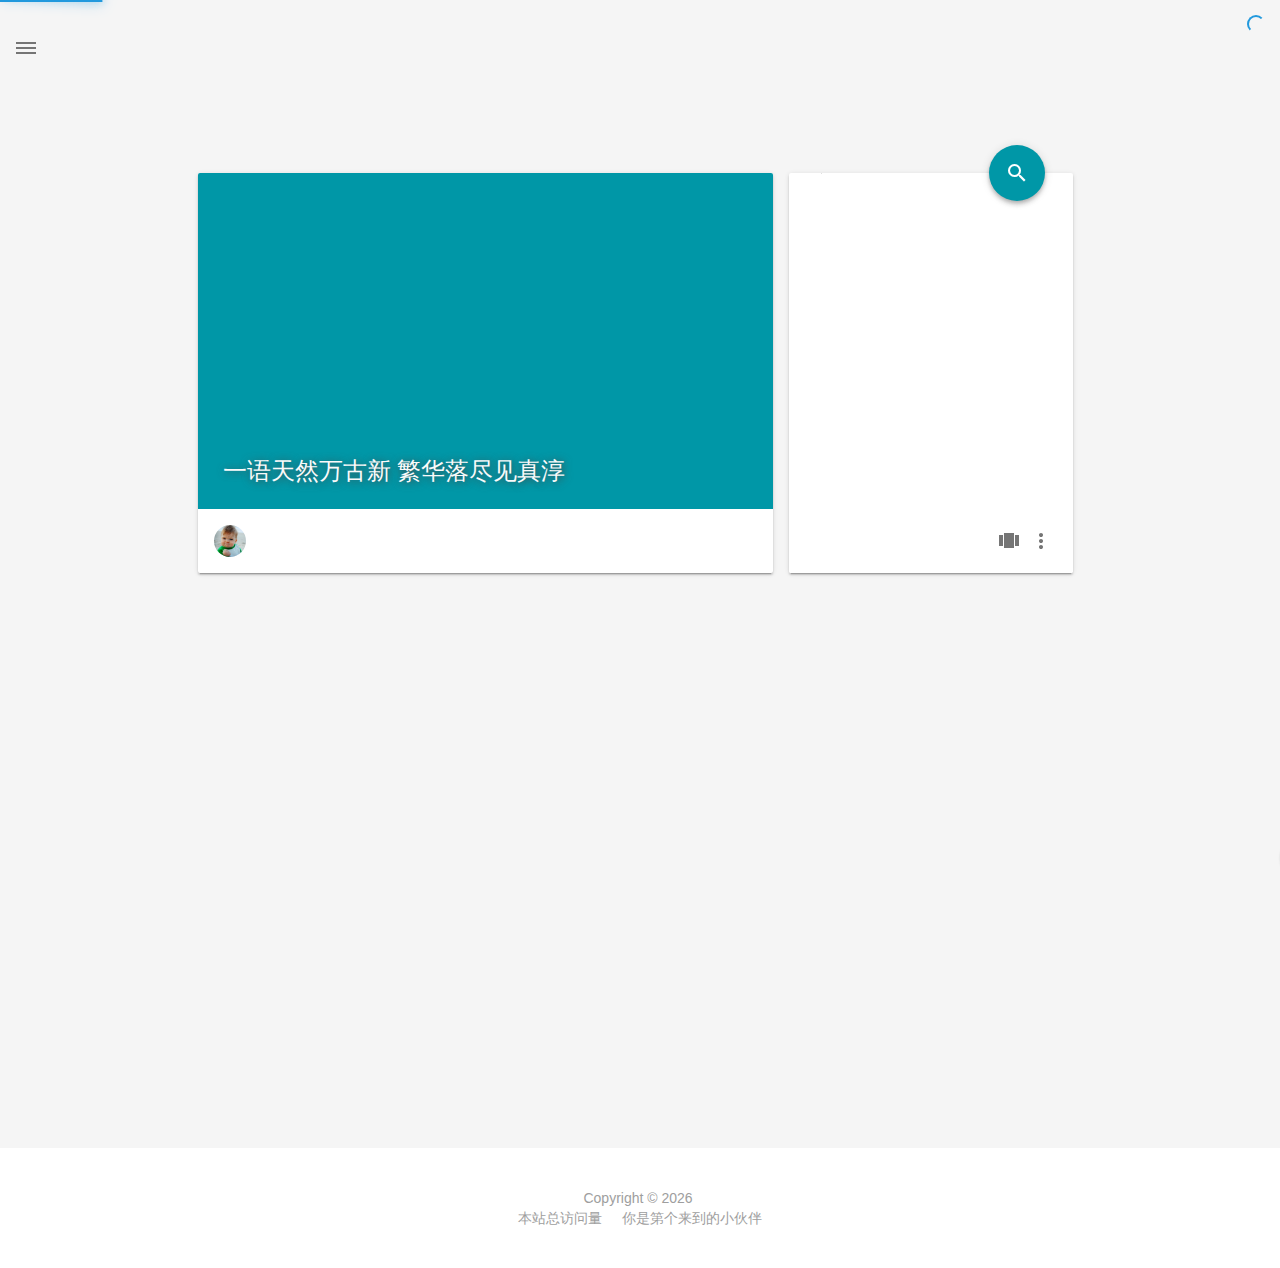
==== commit ada942c2: "Site updated: 2017-12-03 03:33:20" ====
--- a/index.html
+++ b/index.html
@@ -38,7 +38,7 @@
     
     <title>
         
-        木糖 • 夏夏
+        
     </title>
 
     <!-- Meta & Info -->
@@ -46,7 +46,7 @@
     <meta name="viewport" content="width=device-width, initial-scale=1, user-scalable=no">
     <meta name="format-detection" content="telephone=no"/>
     <meta name="theme-color" content="#0097A7">
-    <meta name="author" content="木糖 • 夏夏">
+    <meta name="author" content="">
     <meta name="description" itemprop="description" content="">
     <meta name="keywords" content="">
 
@@ -74,7 +74,7 @@
     <!-- Add to homescreen for Safari on iOS -->
     <meta name="apple-mobile-web-app-capable" content="yes">
     <meta name="apple-mobile-web-app-status-bar-style" content="black">
-    <meta name="apple-mobile-web-app-title" content="木糖 • 夏夏">
+    <meta name="apple-mobile-web-app-title" content="">
 
     <!-- Site Verification -->
     
@@ -266,25 +266,25 @@
     
 
     <!-- The Open Graph protocol -->
-    <meta property="og:url" content="http://mutangxiaxia.github.io">
+    <meta property="og:url" content="http://sqzxcv.github.io">
     <meta property="og:type" content="blog">
-    <meta property="og:title" content="木糖 • 夏夏">
-    <meta property="og:image" content="http://mutangxiaxia.github.io/img/favicon.png" />
+    <meta property="og:title" content="">
+    <meta property="og:image" content="http://sqzxcv.github.io/img/favicon.png" />
     <meta property="og:description" content="">
     
 
     
 
     <!-- The Twitter Card protocol -->
-    <meta name="twitter:title" content="木糖 • 夏夏">
+    <meta name="twitter:title" content="">
     <meta name="twitter:description" content="">
-    <meta name="twitter:image" content="http://mutangxiaxia.github.io/img/favicon.png">
+    <meta name="twitter:image" content="http://sqzxcv.github.io/img/favicon.png">
     <meta name="twitter:card" content="summary_large_image" />
-    <meta name="twitter:url" content="http://mutangxiaxia.github.io" />
+    <meta name="twitter:url" content="http://sqzxcv.github.io" />
 
     <!-- Add canonical link for SEO -->
     
-        <link rel="canonical" href="http://mutangxiaxia.github.io" />
+        <link rel="canonical" href="http://sqzxcv.github.io" />
     
 
     <!-- Structured-data for SEO -->
@@ -296,17 +296,17 @@
     "@type": "Website",
     "publisher": {
         "@type": "Organization",
-        "name": "木糖 • 夏夏",
+        "name": "",
         "logo": "/img/favicon.png"
     },
-    "url": "http://mutangxiaxia.github.io",
+    "url": "http://sqzxcv.github.io",
     "image": {
         "@type": "ImageObject",
         "url": "/img/favicon.png"
     },
     "mainEntityOfPage": {
         "@type": "WebPage",
-        "@id": "http://mutangxiaxia.github.io"
+        "@id": "http://sqzxcv.github.io"
     },
     "description": ""
 }
@@ -374,7 +374,7 @@
             <img src="/img/avatar.png" width="32px" height="32px" alt="avatar">
         </div>
         <div>
-            <strong>木糖 • 夏夏</strong>
+            <strong></strong>
         </div>
     </div>
 </div>
@@ -394,7 +394,7 @@
             <input class="mdl-textfield__input search-input" type="search" name="q" id="search" placeholder="">
             <label id="search-form-label" class="mdl-textfield__label" for="search"></label>
 
-            <input type="hidden" name="sitesearch" value="http://mutangxiaxia.github.io">
+            <input type="hidden" name="sitesearch" value="http://sqzxcv.github.io">
         </form>
     </div>
 
@@ -415,7 +415,7 @@
     <div class="mdl-card__supporting-text meta meta--fill mdl-color-text--grey-600">
         <!-- Blog Title -->
         <div>
-            <strong>木糖 • 夏夏</strong>
+            <strong></strong>
         </div>
         <div class="section-spacer"></div>
 
@@ -439,7 +439,7 @@
             
 
             
-                <a class="index_share-link" href="http://service.weibo.com/share/share.php?appkey=&title=木糖 • 夏夏&url=http://mutangxiaxia.github.io&pic=http://mutangxiaxia.github.io/img/favicon.png&searchPic=false&style=simple" target="_blank">
+                <a class="index_share-link" href="http://service.weibo.com/share/share.php?appkey=&title=&url=http://sqzxcv.github.io&pic=http://sqzxcv.github.io/img/favicon.png&searchPic=false&style=simple" target="_blank">
                     <li class="mdl-menu__item mdl-js-ripple-effect">
                         分享到微博
                     </li>
@@ -447,7 +447,7 @@
             
 
             
-                <a class="index_share-link" href="https://twitter.com/intent/tweet?text=木糖 • 夏夏&url=http://mutangxiaxia.github.io&via=木糖 • 夏夏" target="_blank">
+                <a class="index_share-link" href="https://twitter.com/intent/tweet?text=&url=http://sqzxcv.github.io&via=" target="_blank">
                     <li class="mdl-menu__item mdl-js-ripple-effect">
                         分享到 Twitter
                     </li>
@@ -455,7 +455,7 @@
             
 
             
-                <a class="index_share-link" href="https://www.facebook.com/sharer/sharer.php?u=http://mutangxiaxia.github.io" target="_blank">
+                <a class="index_share-link" href="https://www.facebook.com/sharer/sharer.php?u=http://sqzxcv.github.io" target="_blank">
                     <li class="mdl-menu__item mdl-js-ripple-effect">
                         分享到 Facebook
                     </li>
@@ -463,7 +463,7 @@
             
 
             
-                <a class="index_share-link" href="https://plus.google.com/share?url=http://mutangxiaxia.github.io" target="_blank">
+                <a class="index_share-link" href="https://plus.google.com/share?url=http://sqzxcv.github.io" target="_blank">
                     <li class="mdl-menu__item mdl-js-ripple-effect">
                         分享到 Google+
                     </li>
@@ -473,7 +473,7 @@
             
 
             
-                <a class="post_share-link" href="http://connect.qq.com/widget/shareqq/index.html?site=木糖 • 夏夏&title=木糖 • 夏夏&summary=&pics=http://mutangxiaxia.github.io/img/favicon.png&url=http://mutangxiaxia.github.io" target="_blank">
+                <a class="post_share-link" href="http://connect.qq.com/widget/shareqq/index.html?site=&title=&summary=&pics=http://sqzxcv.github.io/img/favicon.png&url=http://sqzxcv.github.io" target="_blank">
                     <li class="mdl-menu__item">
                         分享到 QQ
                     </li>
@@ -524,10 +524,10 @@
         <div id="post_entry-left-info" class="mdl-card__supporting-text meta mdl-color-text--grey-600 ">
             <!-- Author Avatar -->
             <div id="author-avatar">
-                <img src="/img/avatar.png" width="44px" height="44px" alt="木糖 • 夏夏's avatar">
+                <img src="/img/avatar.png" width="44px" height="44px" alt="'s avatar">
             </div>
             <div>
-                <strong>木糖 • 夏夏</strong>
+                <strong></strong>
                 <span>12月 03, 2017</span>
             </div>
         </div>
@@ -627,7 +627,7 @@
 
         <!--Copyright-->
         <div id="copyright">
-            Copyright&nbsp;©<script type="text/javascript">var fd = new Date();document.write("&nbsp;" + fd.getFullYear() + "&nbsp;");</script>木糖 • 夏夏
+            Copyright&nbsp;©<script type="text/javascript">var fd = new Date();document.write("&nbsp;" + fd.getFullYear() + "&nbsp;");</script>
             
             <div>
                 <script async src="https://dn-lbstatics.qbox.me/busuanzi/2.3/busuanzi.pure.mini.js"></script>
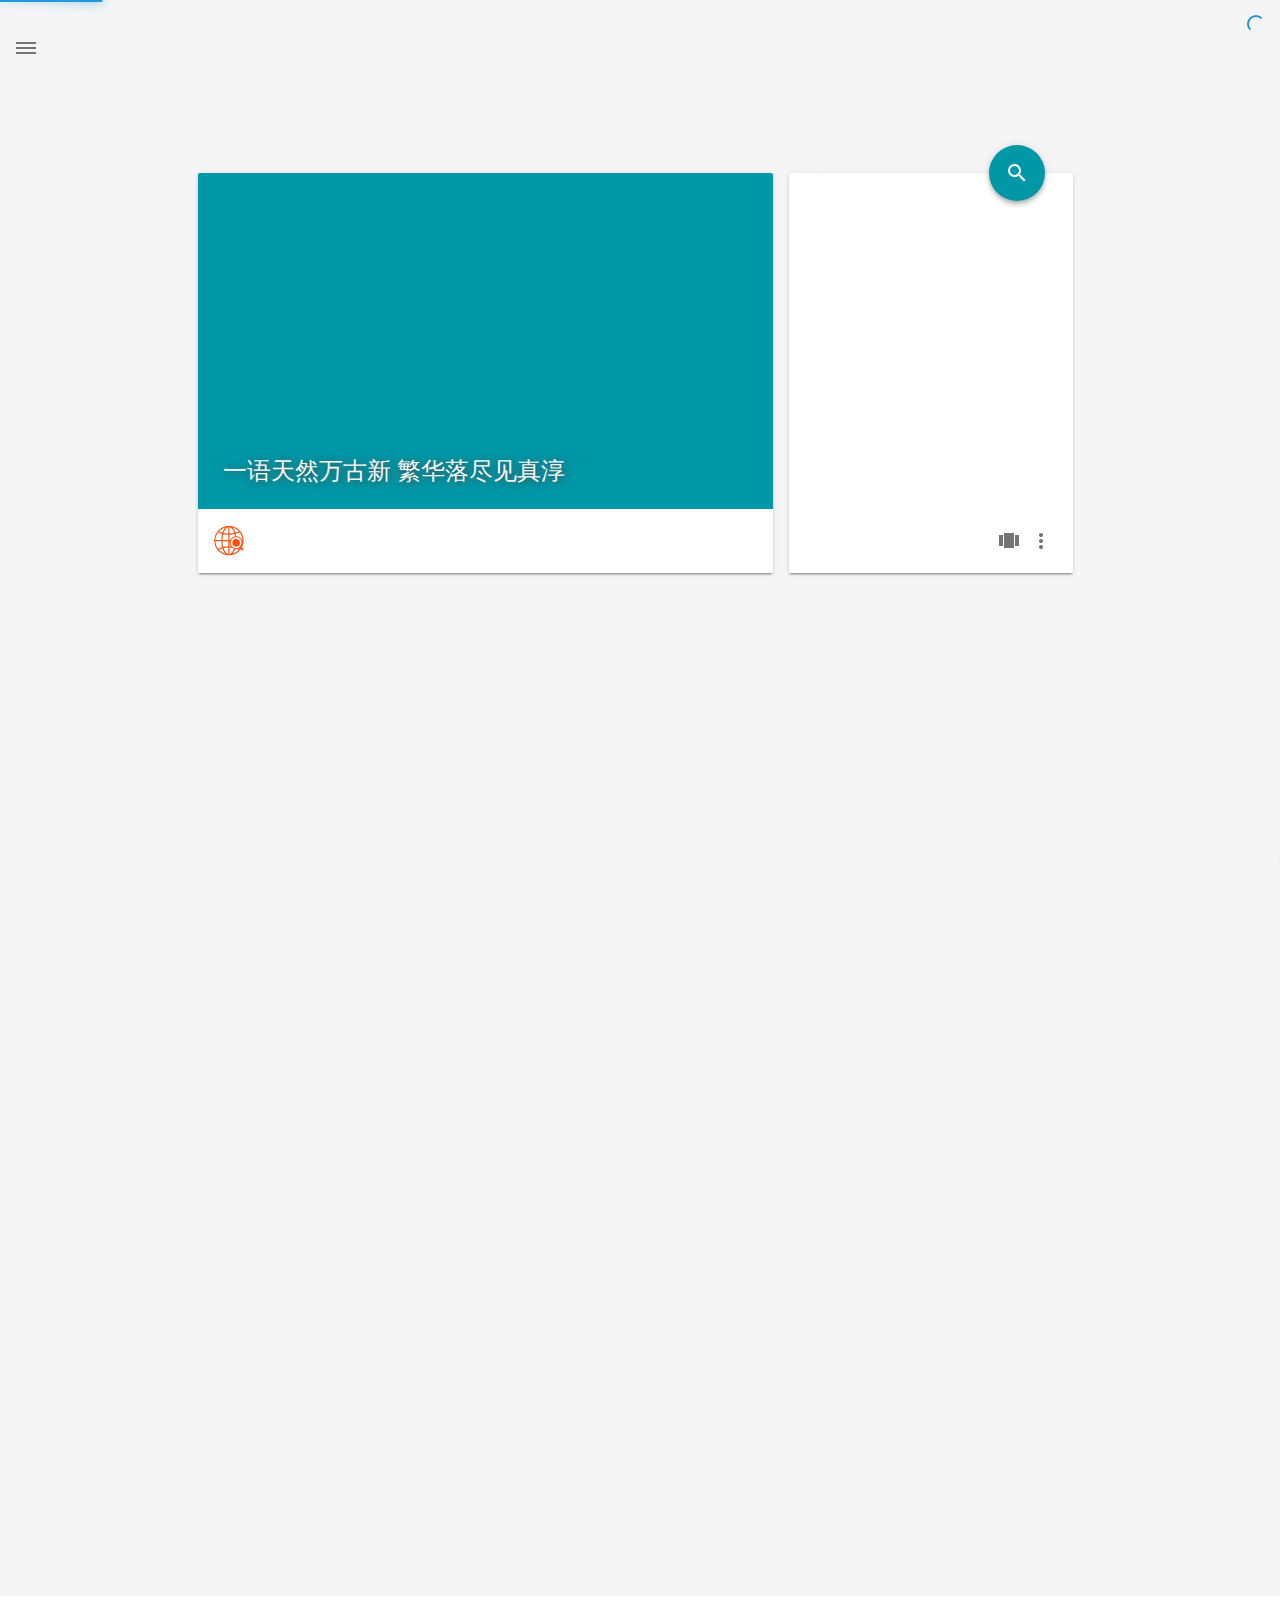
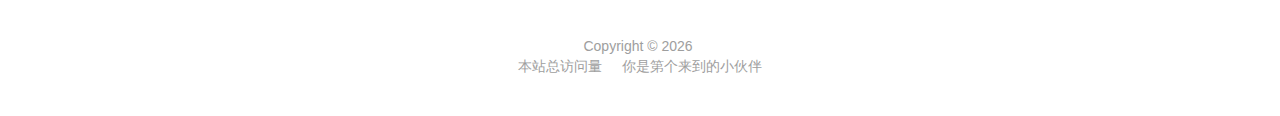
==== commit ee54a39c: "Site updated: 2017-12-04 20:51:10" ====
--- a/index.html
+++ b/index.html
@@ -266,10 +266,10 @@
     
 
     <!-- The Open Graph protocol -->
-    <meta property="og:url" content="http://sqzxcv.github.io">
+    <meta property="og:url" content="http://WindowOfTheWorld.github.io">
     <meta property="og:type" content="blog">
     <meta property="og:title" content="">
-    <meta property="og:image" content="http://sqzxcv.github.io/img/favicon.png" />
+    <meta property="og:image" content="http://WindowOfTheWorld.github.io/img/favicon.png" />
     <meta property="og:description" content="">
     
 
@@ -278,13 +278,13 @@
     <!-- The Twitter Card protocol -->
     <meta name="twitter:title" content="">
     <meta name="twitter:description" content="">
-    <meta name="twitter:image" content="http://sqzxcv.github.io/img/favicon.png">
+    <meta name="twitter:image" content="http://WindowOfTheWorld.github.io/img/favicon.png">
     <meta name="twitter:card" content="summary_large_image" />
-    <meta name="twitter:url" content="http://sqzxcv.github.io" />
+    <meta name="twitter:url" content="http://WindowOfTheWorld.github.io" />
 
     <!-- Add canonical link for SEO -->
     
-        <link rel="canonical" href="http://sqzxcv.github.io" />
+        <link rel="canonical" href="http://WindowOfTheWorld.github.io" />
     
 
     <!-- Structured-data for SEO -->
@@ -299,14 +299,14 @@
         "name": "",
         "logo": "/img/favicon.png"
     },
-    "url": "http://sqzxcv.github.io",
+    "url": "http://WindowOfTheWorld.github.io",
     "image": {
         "@type": "ImageObject",
         "url": "/img/favicon.png"
     },
     "mainEntityOfPage": {
         "@type": "WebPage",
-        "@id": "http://sqzxcv.github.io"
+        "@id": "http://WindowOfTheWorld.github.io"
     },
     "description": ""
 }
@@ -394,7 +394,7 @@
             <input class="mdl-textfield__input search-input" type="search" name="q" id="search" placeholder="">
             <label id="search-form-label" class="mdl-textfield__label" for="search"></label>
 
-            <input type="hidden" name="sitesearch" value="http://sqzxcv.github.io">
+            <input type="hidden" name="sitesearch" value="http://WindowOfTheWorld.github.io">
         </form>
     </div>
 
@@ -439,7 +439,7 @@
             
 
             
-                <a class="index_share-link" href="http://service.weibo.com/share/share.php?appkey=&title=&url=http://sqzxcv.github.io&pic=http://sqzxcv.github.io/img/favicon.png&searchPic=false&style=simple" target="_blank">
+                <a class="index_share-link" href="http://service.weibo.com/share/share.php?appkey=&title=&url=http://WindowOfTheWorld.github.io&pic=http://WindowOfTheWorld.github.io/img/favicon.png&searchPic=false&style=simple" target="_blank">
                     <li class="mdl-menu__item mdl-js-ripple-effect">
                         分享到微博
                     </li>
@@ -447,7 +447,7 @@
             
 
             
-                <a class="index_share-link" href="https://twitter.com/intent/tweet?text=&url=http://sqzxcv.github.io&via=" target="_blank">
+                <a class="index_share-link" href="https://twitter.com/intent/tweet?text=&url=http://WindowOfTheWorld.github.io&via=" target="_blank">
                     <li class="mdl-menu__item mdl-js-ripple-effect">
                         分享到 Twitter
                     </li>
@@ -455,7 +455,7 @@
             
 
             
-                <a class="index_share-link" href="https://www.facebook.com/sharer/sharer.php?u=http://sqzxcv.github.io" target="_blank">
+                <a class="index_share-link" href="https://www.facebook.com/sharer/sharer.php?u=http://WindowOfTheWorld.github.io" target="_blank">
                     <li class="mdl-menu__item mdl-js-ripple-effect">
                         分享到 Facebook
                     </li>
@@ -463,7 +463,7 @@
             
 
             
-                <a class="index_share-link" href="https://plus.google.com/share?url=http://sqzxcv.github.io" target="_blank">
+                <a class="index_share-link" href="https://plus.google.com/share?url=http://WindowOfTheWorld.github.io" target="_blank">
                     <li class="mdl-menu__item mdl-js-ripple-effect">
                         分享到 Google+
                     </li>
@@ -473,7 +473,7 @@
             
 
             
-                <a class="post_share-link" href="http://connect.qq.com/widget/shareqq/index.html?site=&title=&summary=&pics=http://sqzxcv.github.io/img/favicon.png&url=http://sqzxcv.github.io" target="_blank">
+                <a class="post_share-link" href="http://connect.qq.com/widget/shareqq/index.html?site=&title=&summary=&pics=http://WindowOfTheWorld.github.io/img/favicon.png&url=http://WindowOfTheWorld.github.io" target="_blank">
                     <li class="mdl-menu__item">
                         分享到 QQ
                     </li>
@@ -492,6 +492,122 @@
     
 
     <!-- Normal Post -->
+    
+        
+            
+                <!-- Paradox Thumbnail -->
+                <div class="post_entry-module mdl-card mdl-shadow--2dp mdl-cell mdl-cell--12-col fade out" style="max-width:430px">
+    <!-- Post Thumbnail -->
+    
+        
+            <!-- Random Thumbnail -->
+            <div class="post_thumbnail-random mdl-card__media mdl-color-text--grey-50">
+        
+    
+
+        <!-- Post Title -->
+        <p class="article-headline-p"><a href="/2017/12/03/Untitled/">不翻墙也能秒开 Google 的方法</a></p>
+    </div>
+
+    <!-- Post Excerpt -->
+    <div class="mdl-color-text--grey-600 mdl-card__supporting-text post_entry-content">
+        
+            推荐 Mac 上一个科学上网的工具： “世界之窗”：🔴世界之窗下载地址🔴。
+自己之前尝试过各种翻墙的方法工具，大部分年付费都是在骗钱，延时高、打开网页像蜗牛一样，费用昂贵，还担心随时跑路。
+相比下来”世界之窗“自己尝试了几个月...
+        
+        &nbsp;&nbsp;&nbsp;
+        <span>
+            <a href="/2017/12/03/Untitled/" target="_self">阅读全文</a>
+        </span>
+    </div>
+    <!-- Post_entry Info-->
+    <div id="post_entry-info">
+        <div id="post_entry-left-info" class="mdl-card__supporting-text meta mdl-color-text--grey-600 ">
+            <!-- Author Avatar -->
+            <div id="author-avatar">
+                <img src="/img/avatar.png" width="44px" height="44px" alt="'s avatar">
+            </div>
+            <div>
+                <strong></strong>
+                <span>12月 03, 2017</span>
+            </div>
+        </div>
+        <div id="post_entry-right-info">
+          
+
+            
+
+            
+
+            <!-- Post Views -->
+            <span class="post_entry-views">
+            </span>
+        </div>
+    </div>
+</div>
+
+            
+            
+        
+    
+        
+            
+                <!-- Paradox Thumbnail -->
+                <div class="post_entry-module mdl-card mdl-shadow--2dp mdl-cell mdl-cell--12-col fade out" style="max-width:430px">
+    <!-- Post Thumbnail -->
+    
+        
+            <!-- Random Thumbnail -->
+            <div class="post_thumbnail-random mdl-card__media mdl-color-text--grey-50">
+        
+    
+
+        <!-- Post Title -->
+        <p class="article-headline-p"><a href="/2017/12/03/世界之窗-帮你秒开-Google了/">世界之窗 帮你秒开 Google</a></p>
+    </div>
+
+    <!-- Post Excerpt -->
+    <div class="mdl-color-text--grey-600 mdl-card__supporting-text post_entry-content">
+        
+            推荐 Mac 上一个科学上网的工具： “世界之窗”：🔴世界之窗下载地址🔴。
+自己之前尝试过各种翻墙的方法工具，大部分年付费都是在骗钱，延时高、打开网页像蜗牛一样，费用昂贵，还担心随时跑路。
+相比下来”世界之窗“自己尝试了几个月...
+        
+        &nbsp;&nbsp;&nbsp;
+        <span>
+            <a href="/2017/12/03/世界之窗-帮你秒开-Google了/" target="_self">阅读全文</a>
+        </span>
+    </div>
+    <!-- Post_entry Info-->
+    <div id="post_entry-info">
+        <div id="post_entry-left-info" class="mdl-card__supporting-text meta mdl-color-text--grey-600 ">
+            <!-- Author Avatar -->
+            <div id="author-avatar">
+                <img src="/img/avatar.png" width="44px" height="44px" alt="'s avatar">
+            </div>
+            <div>
+                <strong></strong>
+                <span>12月 03, 2017</span>
+            </div>
+        </div>
+        <div id="post_entry-right-info">
+          
+
+            
+
+            
+
+            <!-- Post Views -->
+            <span class="post_entry-views">
+            </span>
+        </div>
+    </div>
+</div>
+
+            
+            
+        
     
         
             
